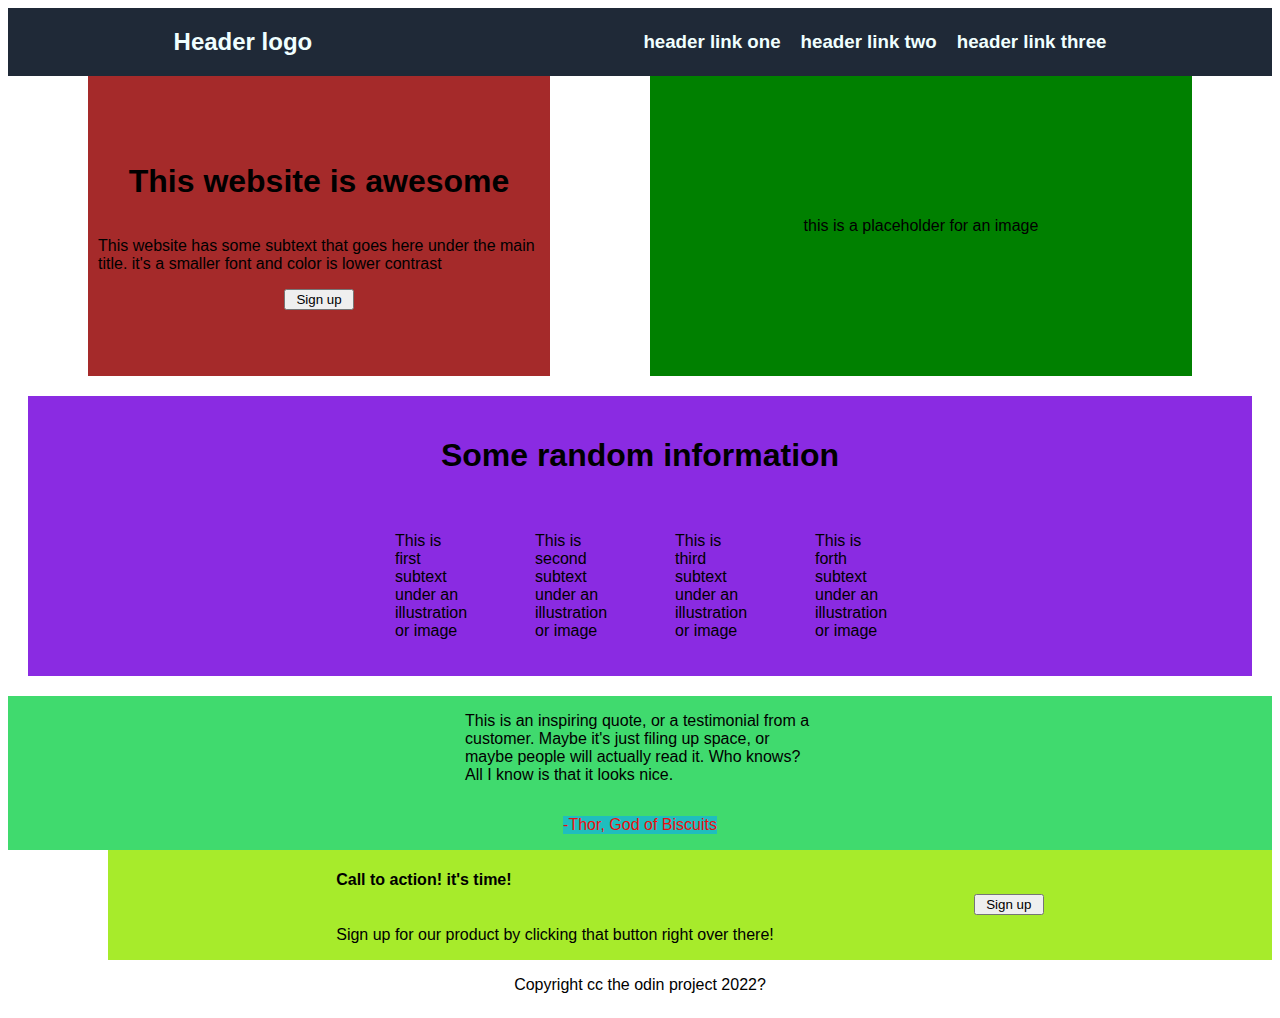
==== index.html @ 790f1e70 "element location in html file changed to better identify where they belong" ====
<!DOCTYPE html>
<html lang="en">
<head>
    <meta charset="UTF-8">
    <meta http-equiv="X-UA-Compatible" content="IE=edge">
    <meta name="viewport" content="width=device-width, initial-scale=1.0">
    <title>test Landing Page</title>

    <link rel="stylesheet" href="styles.css">
</head>
<body>
    <header>
        <div class="top">
            <h2 id="header-logo">Header logo</h2>
            <div class="top-links">
                <h3><a href="" class="head-link">header link one</a></h3>
                <h3><a href="" class="head-link">header link two</a></h3>
                <h3><a href="" class="head-link">header link three</a></h3>
            </div>
        </div>

        <div class="hero-container">
            <div class="hero-text">
                <h1 id="hero-text">This website is awesome</h1>
                <p class="info-text">This website has some subtext that goes here under the main title. it's a smaller font and color is lower contrast</p>
                <button id="signup">Sign up</button>
            </div>
        
            <div class="image-container">
                <p id="header-image">this is a placeholder for an image</p>
            </div>
        </div>
    </header>

    <div class="random-info">
        <h1 class="big-text">Some random information</h1>
        
        <div class="subtext">
        <p class="sub-text">This is first subtext under an illustration or image</p>
        <p class="sub-text">This is second subtext under an illustration or image</p>
        <p class="sub-text">This is third subtext under an illustration or image</p>
        <p class="sub-text">This is forth subtext under an illustration or image</p>
        </div>
    </div>

    <div class="quotes">
        <p class="quote-text">This is an inspiring quote, or a testimonial from a customer. Maybe it's just filing up space, or maybe people will actually read it. Who knows? All I know is that it looks nice.</p>
        
        <p id="quote-author">-Thor, God of Biscuits</p>
        
    </div>

    <div class="callaction">
        <div class="action-container">
        <h4>Call to action! it's time!</h4>
        <p class="info-text">Sign up for our product by clicking that button right over there!</p>
        </div>

        <button id="signup-botton">Sign up</button>
    </div>

    <footer>
        <p id="footer"> Copyright cc the odin project 2022? </p>
    </footer>


    

</body>
</html>
---- styles.css ----
* {
    font-family: -apple-system, BlinkMacSystemFont, 'Segoe UI', Roboto, Oxygen, Ubuntu, Cantarell, 'Open Sans', 'Helvetica Neue', sans-serif;
}

/* header logo */
.top {
    display: flex;
    background-color: #1F2937;
    justify-content: space-around;
    flex: 1;
    color: azure;
}

.top-links {
    display: flex;
    flex-direction: row;
    justify-content: space-evenly;
    align-items: center;
    gap: 20px;
}

a {
    text-decoration: none;
    color: azure;
}
/* header logo end */

.hero-container {
    display: flex;
    justify-content: center;
    gap: 100px;
    height: 300px;
}

.hero-text {
    display: flex;
    background-color: brown;
    flex-direction: column;
    width: 450px;
    margin-left: 80px;
    align-items: center;
    justify-content: center;
    padding: 10px;
}

button {
    height: auto;
    width: 70px;
}

.image-container {
    display: flex;
    background-color: green;
    align-items: center;
    justify-content: center;
    height: auto;
    width: 450px;
    margin-right: 80px;
    padding: 50px;
}

.random-info {
    background-color: blueviolet;
    display: flex;
    flex-direction: column;
    align-items: center;
    gap: 20px;
    margin: 20px;
    padding: 20px;
}

.subtext {
    display: flex;
    justify-content: center;
    gap: 70px;

}

.sub-text {
    width: 70px;
}

.quotes {
    display: flex;
    justify-content: center;
    align-items: center;
    flex-direction: column;
    background-color: rgb(64, 218, 110);
    flex: 1;
}

.quote-text {
    width: 350px;
}

#quote-author {
    display: flex;
    justify-items: right;
    flex: 1;
    background-color: rgb(31, 190, 190);
    color: rgb(236, 14, 14);
}

.callaction {
    display: flex;
    background-color: rgb(167, 235, 43);
    align-items: center;
    justify-content: center;
    margin-left: 100px;
    gap: 200px;
    flex: 1 1 auto;
}

.action-container {
    display: flex;
    flex-direction: column;
}

footer {
    display: flex;
    justify-content: center;
}
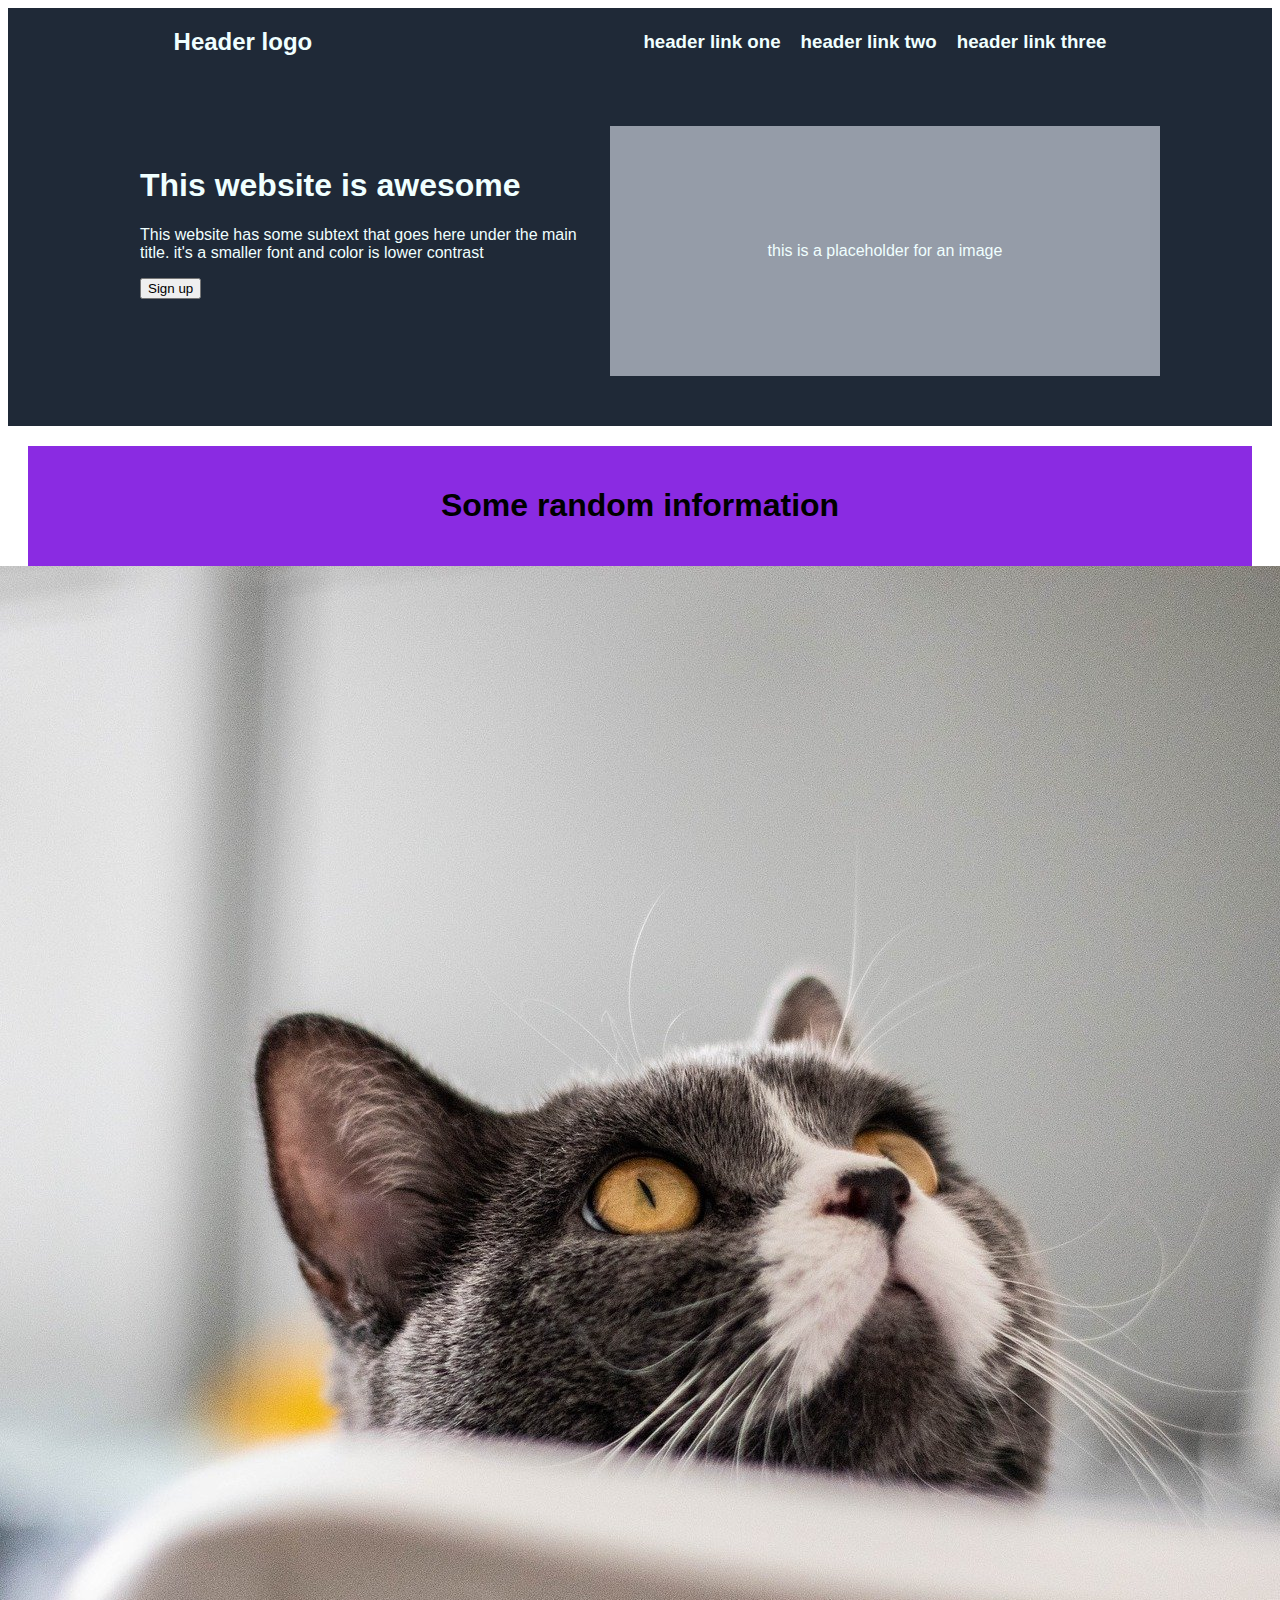
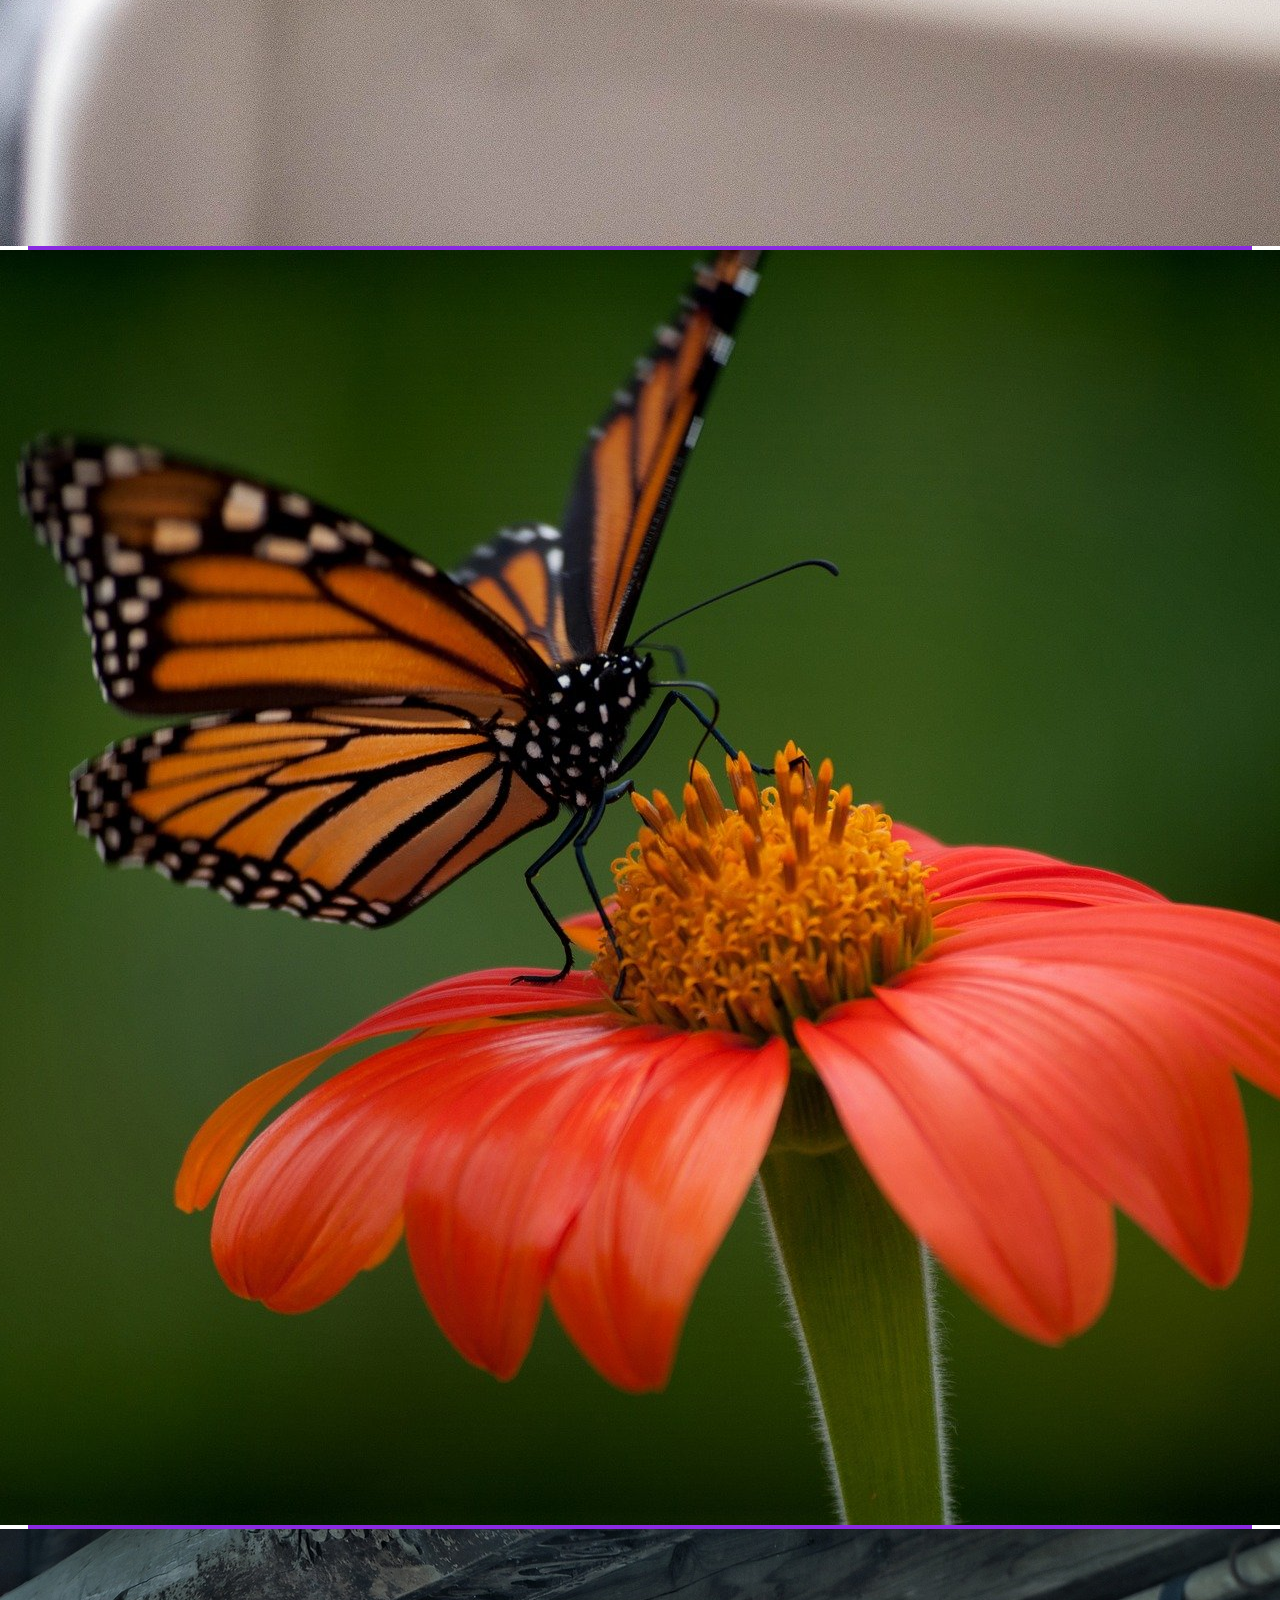
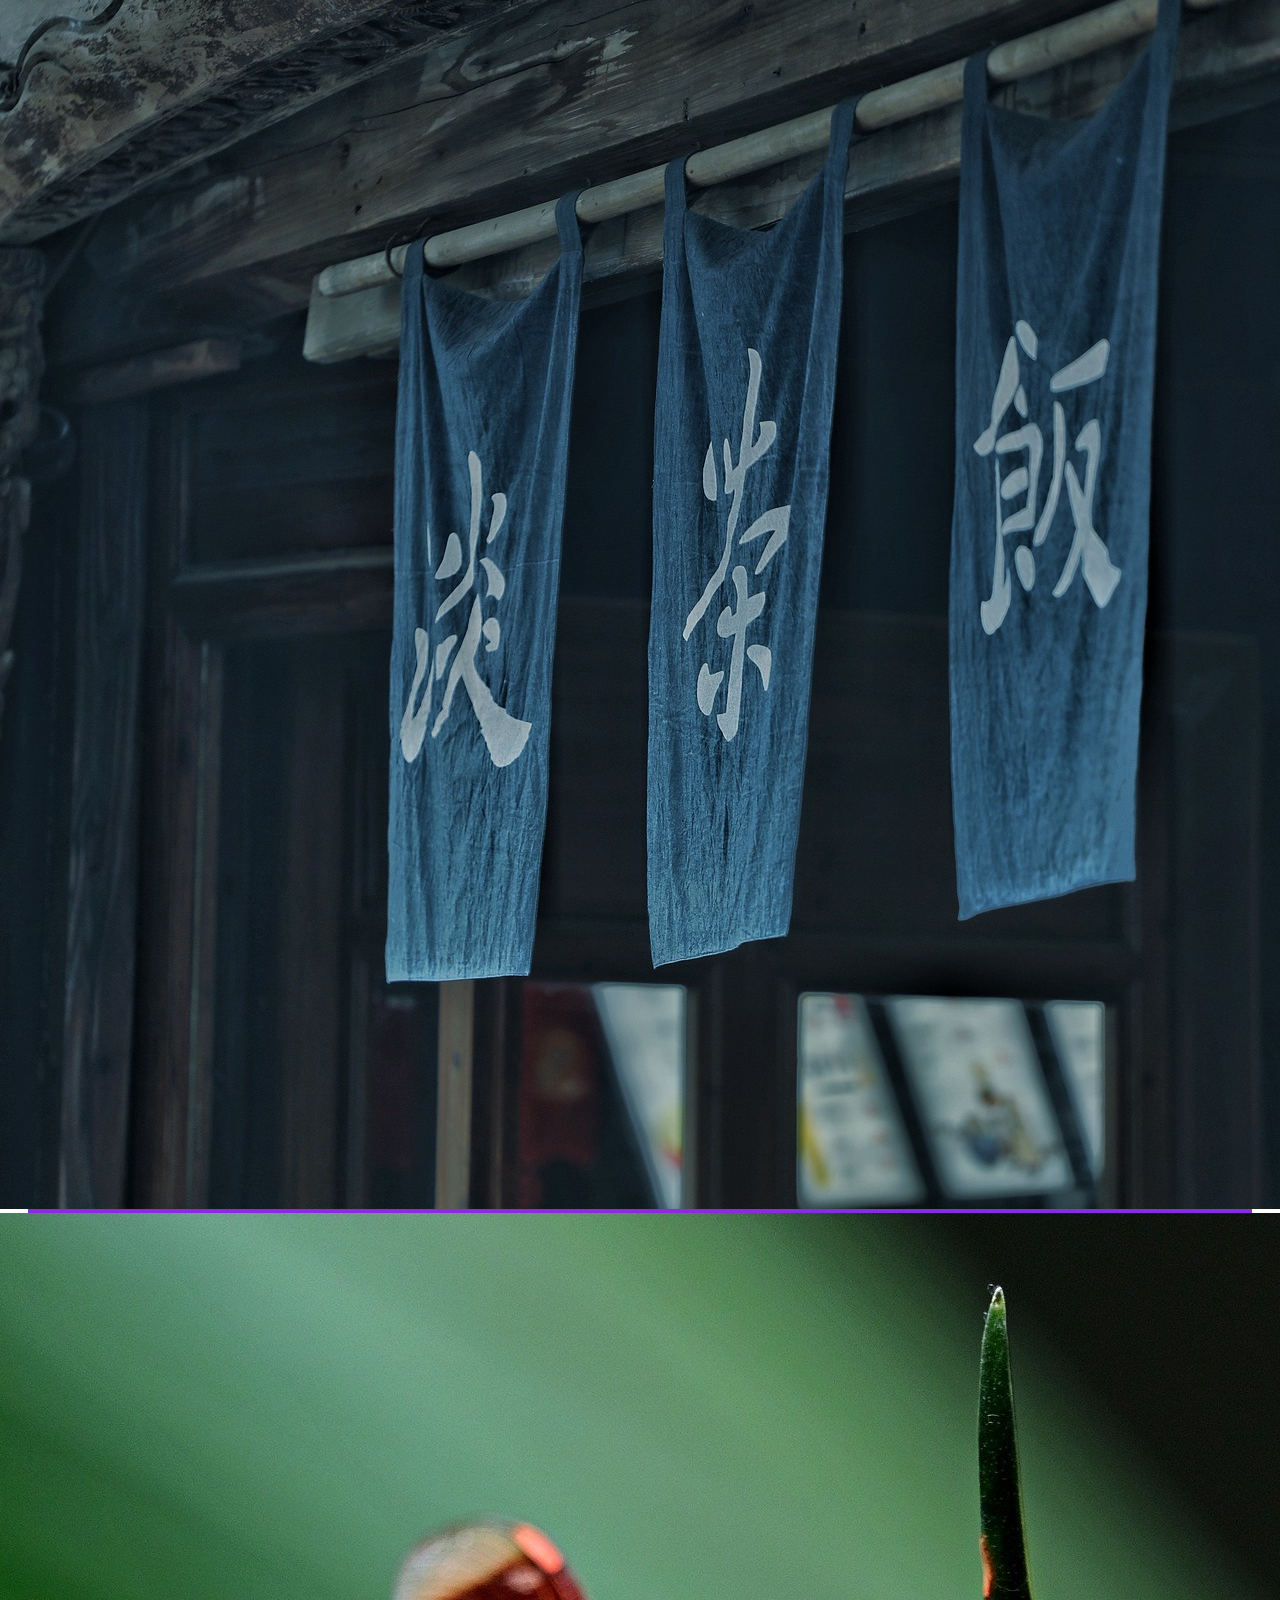
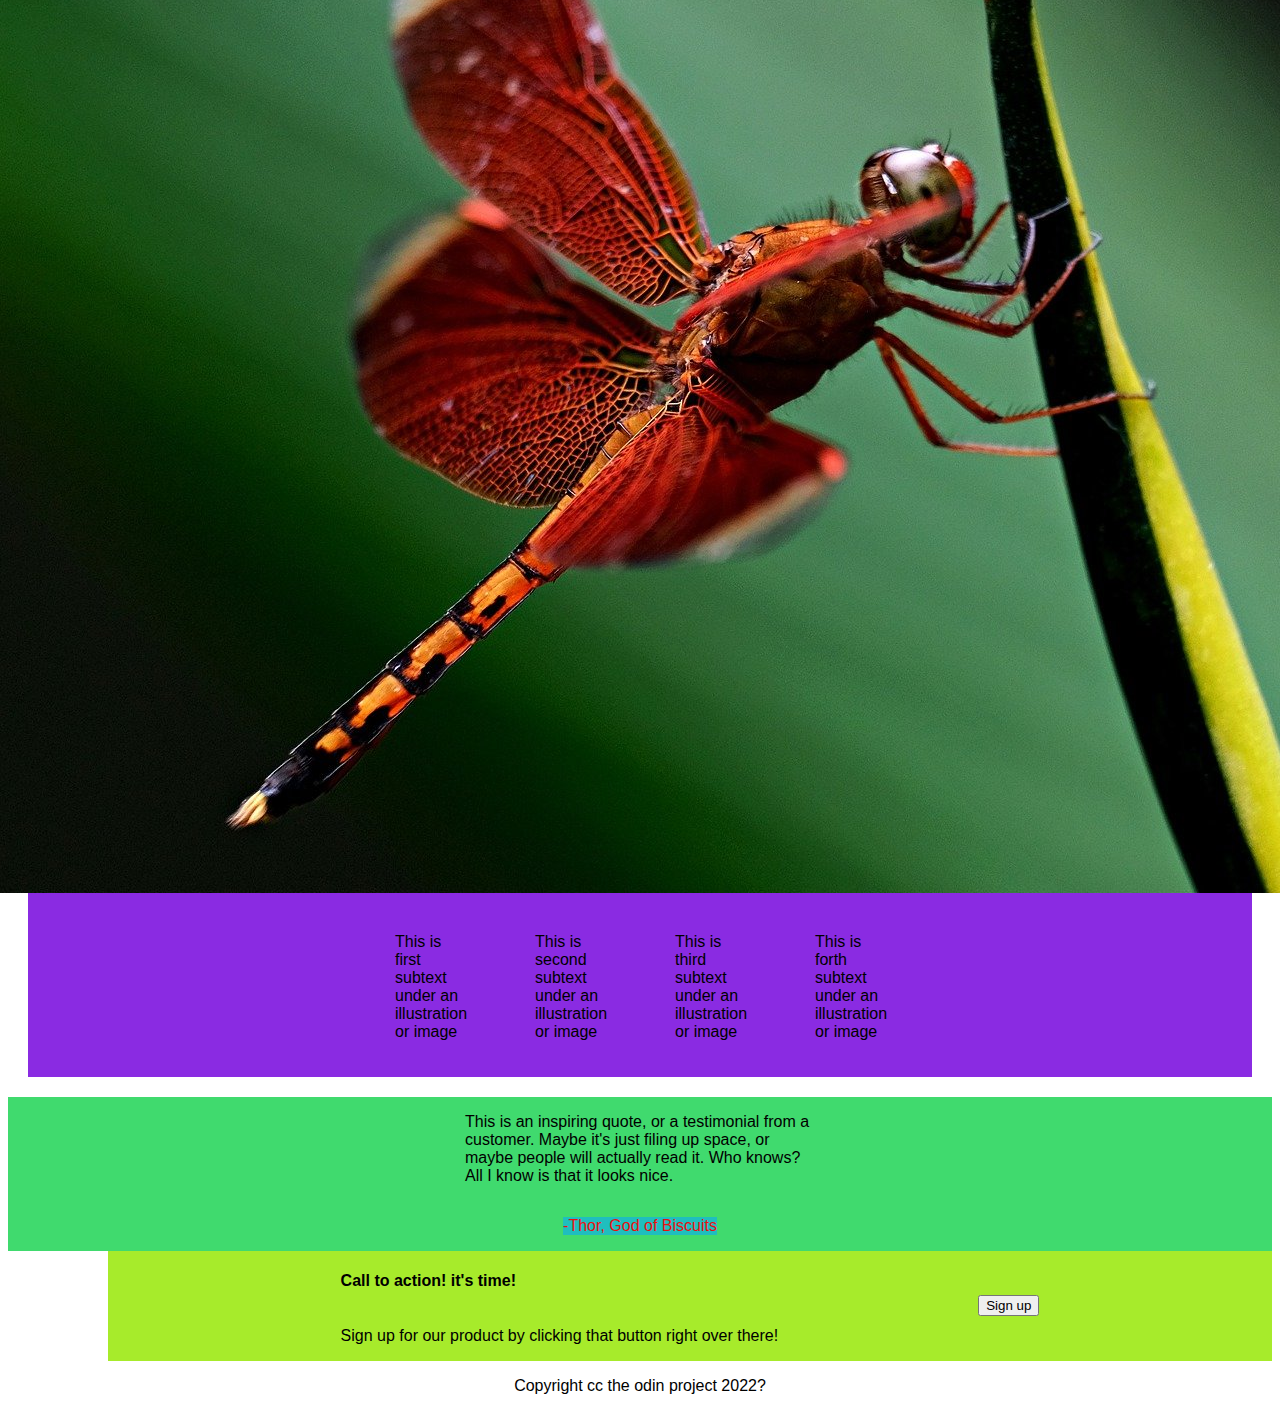
==== commit 34e5f898: "images added to html file" ====
--- a/index.html
+++ b/index.html
@@ -34,6 +34,13 @@
 
     <div class="random-info">
         <h1 class="big-text">Some random information</h1>
+
+        <div class="random-image-container">
+            <img src="/images/cat.jpg" alt="cat image">
+            <img src="/images/butterfly.jpg" alt="butterfly image">
+            <img src="/images/wuzhen.jpg" alt="wuzhen restourant image">
+            <img src="/images/red-dragonfly.jpg" alt="red dragonfly image">
+        </div>
         
         <div class="subtext">
         <p class="sub-text">This is first subtext under an illustration or image</p>
--- a/styles.css
+++ b/styles.css
@@ -3,6 +3,7 @@
 }
 
 /* header logo */
+
 .top {
     display: flex;
     background-color: #1F2937;
@@ -23,41 +24,38 @@
     text-decoration: none;
     color: azure;
 }
-/* header logo end */
+/* header logo end 
+hero container*/
 
 .hero-container {
     display: flex;
+    background-color: #1F2937;
     justify-content: center;
-    gap: 100px;
-    height: 300px;
+    padding: 50px;
+    flex: 1 1 auto;
 }
 
 .hero-text {
-    display: flex;
-    background-color: brown;
-    flex-direction: column;
+    padding: 20px;
+    flex: 0 1 auto;
     width: 450px;
-    margin-left: 80px;
-    align-items: center;
-    justify-content: center;
-    padding: 10px;
-}
+    color: azure;
 
-button {
-    height: auto;
-    width: 70px;
 }
 
 .image-container {
     display: flex;
-    background-color: green;
+    background-color: #959ca8;
+    justify-content: center;
     align-items: center;
-    justify-content: center;
-    height: auto;
-    width: 450px;
-    margin-right: 80px;
-    padding: 50px;
+    padding: 100px;
+    width: 350px;
+    flex: 0 1 auto;
+    color: azure;
 }
+
+
+/* hero container */
 
 .random-info {
     background-color: blueviolet;
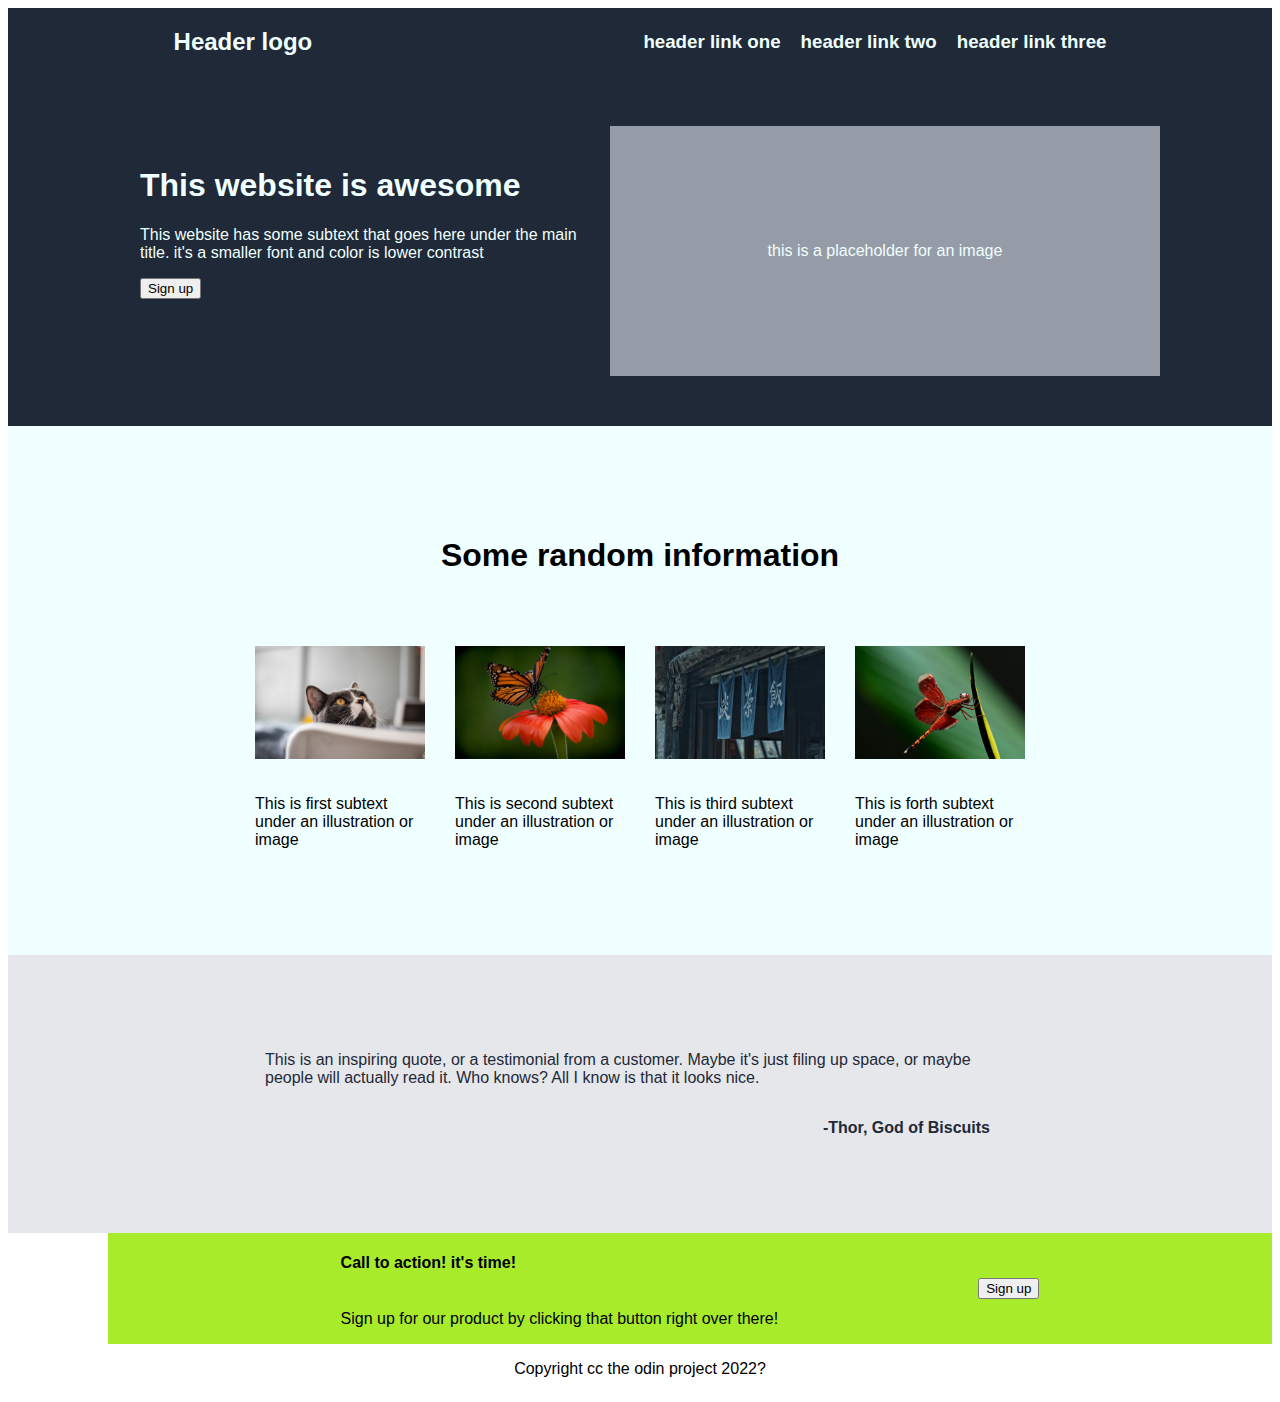
==== commit bf06e7ac: "call action container code location adjusted" ====
--- a/index.html
+++ b/index.html
@@ -43,10 +43,10 @@
         </div>
         
         <div class="subtext">
-        <p class="sub-text">This is first subtext under an illustration or image</p>
-        <p class="sub-text">This is second subtext under an illustration or image</p>
-        <p class="sub-text">This is third subtext under an illustration or image</p>
-        <p class="sub-text">This is forth subtext under an illustration or image</p>
+            <p class="sub-text">This is first subtext under an illustration or image</p>
+            <p class="sub-text">This is second subtext under an illustration or image</p>
+            <p class="sub-text">This is third subtext under an illustration or image</p>
+            <p class="sub-text">This is forth subtext under an illustration or image</p>
         </div>
     </div>
 
@@ -59,11 +59,11 @@
 
     <div class="callaction">
         <div class="action-container">
-        <h4>Call to action! it's time!</h4>
-        <p class="info-text">Sign up for our product by clicking that button right over there!</p>
+            <h4>Call to action! it's time!</h4>
+            <p class="info-text">Sign up for our product by clicking that button right over there!</p>
         </div>
 
-        <button id="signup-botton">Sign up</button>
+        <button id="signup-button">Sign up</button>
     </div>
 
     <footer>
--- a/styles.css
+++ b/styles.css
@@ -25,7 +25,7 @@
     color: azure;
 }
 /* header logo end 
-hero container*/
+-hero container*/
 
 .hero-container {
     display: flex;
@@ -55,49 +55,66 @@
 }
 
 
-/* hero container */
+/* hero container 
+- random info container */
 
 .random-info {
-    background-color: blueviolet;
+    background-color: azure;
     display: flex;
     flex-direction: column;
     align-items: center;
+    justify-content: center;
     gap: 20px;
-    margin: 20px;
-    padding: 20px;
+    padding: 90px;
+}
+
+img {
+    width: 170px;
+}
+
+.random-image-container {
+    display: flex;
+    gap: 30px;
+    margin-top: 30px;
+
 }
 
 .subtext {
     display: flex;
-    justify-content: center;
-    gap: 70px;
-
+    gap: 30px;
 }
 
 .sub-text {
-    width: 70px;
+    width: 170px;
 }
+
+
+/* random info container end
+- quote container */
 
 .quotes {
     display: flex;
-    justify-content: center;
+    flex-direction: column;
     align-items: center;
-    flex-direction: column;
-    background-color: rgb(64, 218, 110);
-    flex: 1;
+    background-color: #e5e7eb;
+    color: #1F2937;
+    flex: 1 1 auto;
+    padding: 80px;
 }
 
 .quote-text {
-    width: 350px;
+    width: 750px;
+    font-style: light italic;
 }
 
 #quote-author {
     display: flex;
-    justify-items: right;
-    flex: 1;
-    background-color: rgb(31, 190, 190);
-    color: rgb(236, 14, 14);
+    justify-content: right;
+    width: 700px;
+    font-weight: bold;
 }
+/*quote container end
+call to action container */
 
 .callaction {
     display: flex;
@@ -114,6 +131,9 @@
     flex-direction: column;
 }
 
+/*call to action container end
+footer */
+
 footer {
     display: flex;
     justify-content: center;
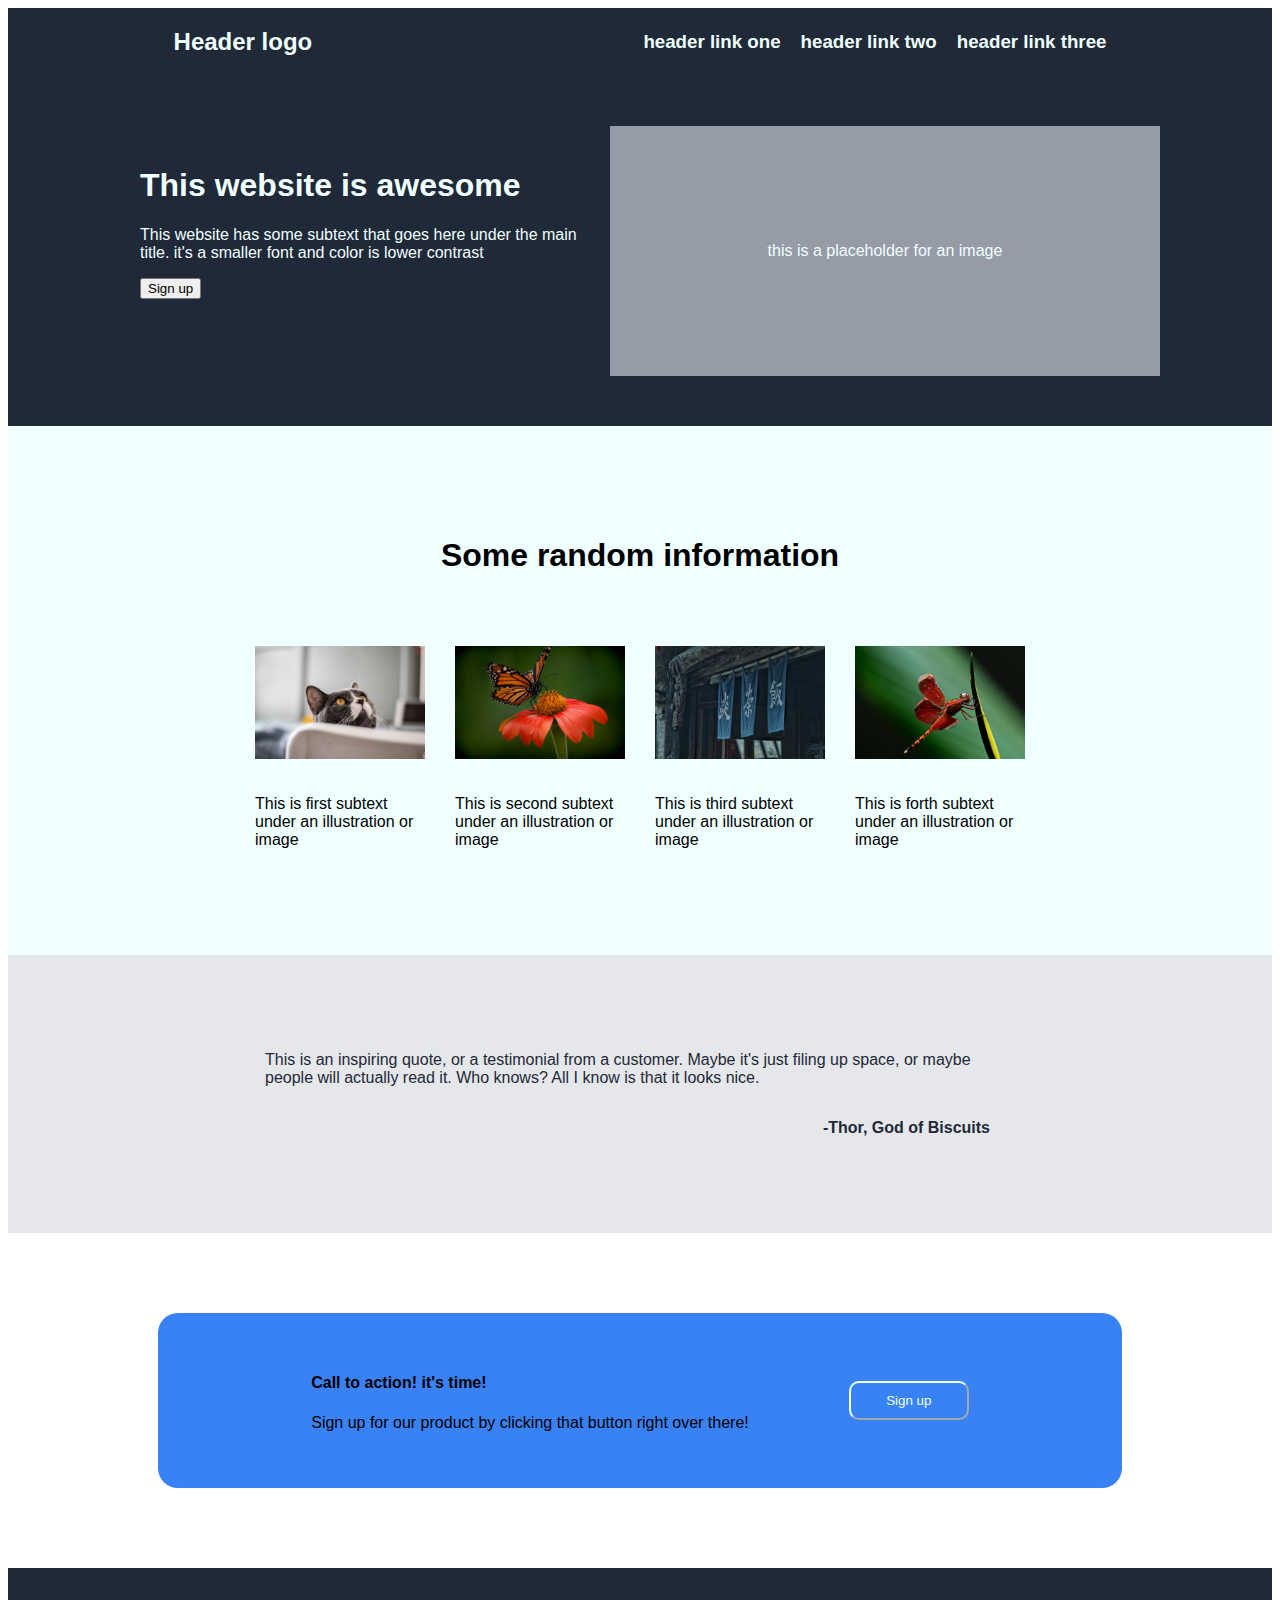
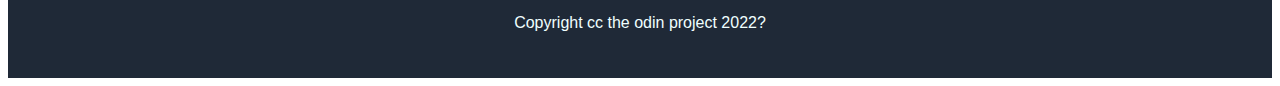
==== commit 3b4457e2: "image location fix" ====
--- a/index.html
+++ b/index.html
@@ -36,10 +36,10 @@
         <h1 class="big-text">Some random information</h1>
 
         <div class="random-image-container">
-            <img src="/images/cat.jpg" alt="cat image">
-            <img src="/images/butterfly.jpg" alt="butterfly image">
-            <img src="/images/wuzhen.jpg" alt="wuzhen restourant image">
-            <img src="/images/red-dragonfly.jpg" alt="red dragonfly image">
+            <img src="./images/cat.jpg" alt="cat image">
+            <img src="./images/butterfly.jpg" alt="butterfly image">
+            <img src="./images/wuzhen.jpg" alt="wuzhen restourant image">
+            <img src="./images/red-dragonfly.jpg" alt="red dragonfly image">
         </div>
         
         <div class="subtext">
--- a/styles.css
+++ b/styles.css
@@ -1,6 +1,7 @@
 * {
     font-family: -apple-system, BlinkMacSystemFont, 'Segoe UI', Roboto, Oxygen, Ubuntu, Cantarell, 'Open Sans', 'Helvetica Neue', sans-serif;
 }
+
 
 /* header logo */
 
@@ -118,17 +119,24 @@
 
 .callaction {
     display: flex;
-    background-color: rgb(167, 235, 43);
+    background-color: #3882F6;
+    justify-content: center;
     align-items: center;
-    justify-content: center;
-    margin-left: 100px;
-    gap: 200px;
-    flex: 1 1 auto;
+    margin: 80px 150px;
+    padding: 40px;
+    gap: 100px;
+    border-radius: 20px;
 }
 
-.action-container {
-    display: flex;
-    flex-direction: column;
+#signup-button {
+    flex: 0 0 auto;
+    width: 120px;
+    background-color: inherit;
+    color: azure;
+    border-radius: 10px;
+    border-color: azure;
+    padding: 10px;
+
 }
 
 /*call to action container end
@@ -136,5 +144,8 @@
 
 footer {
     display: flex;
+    background-color: #1F2937;
+    color: azure;
     justify-content: center;
+    padding: 30px;
 }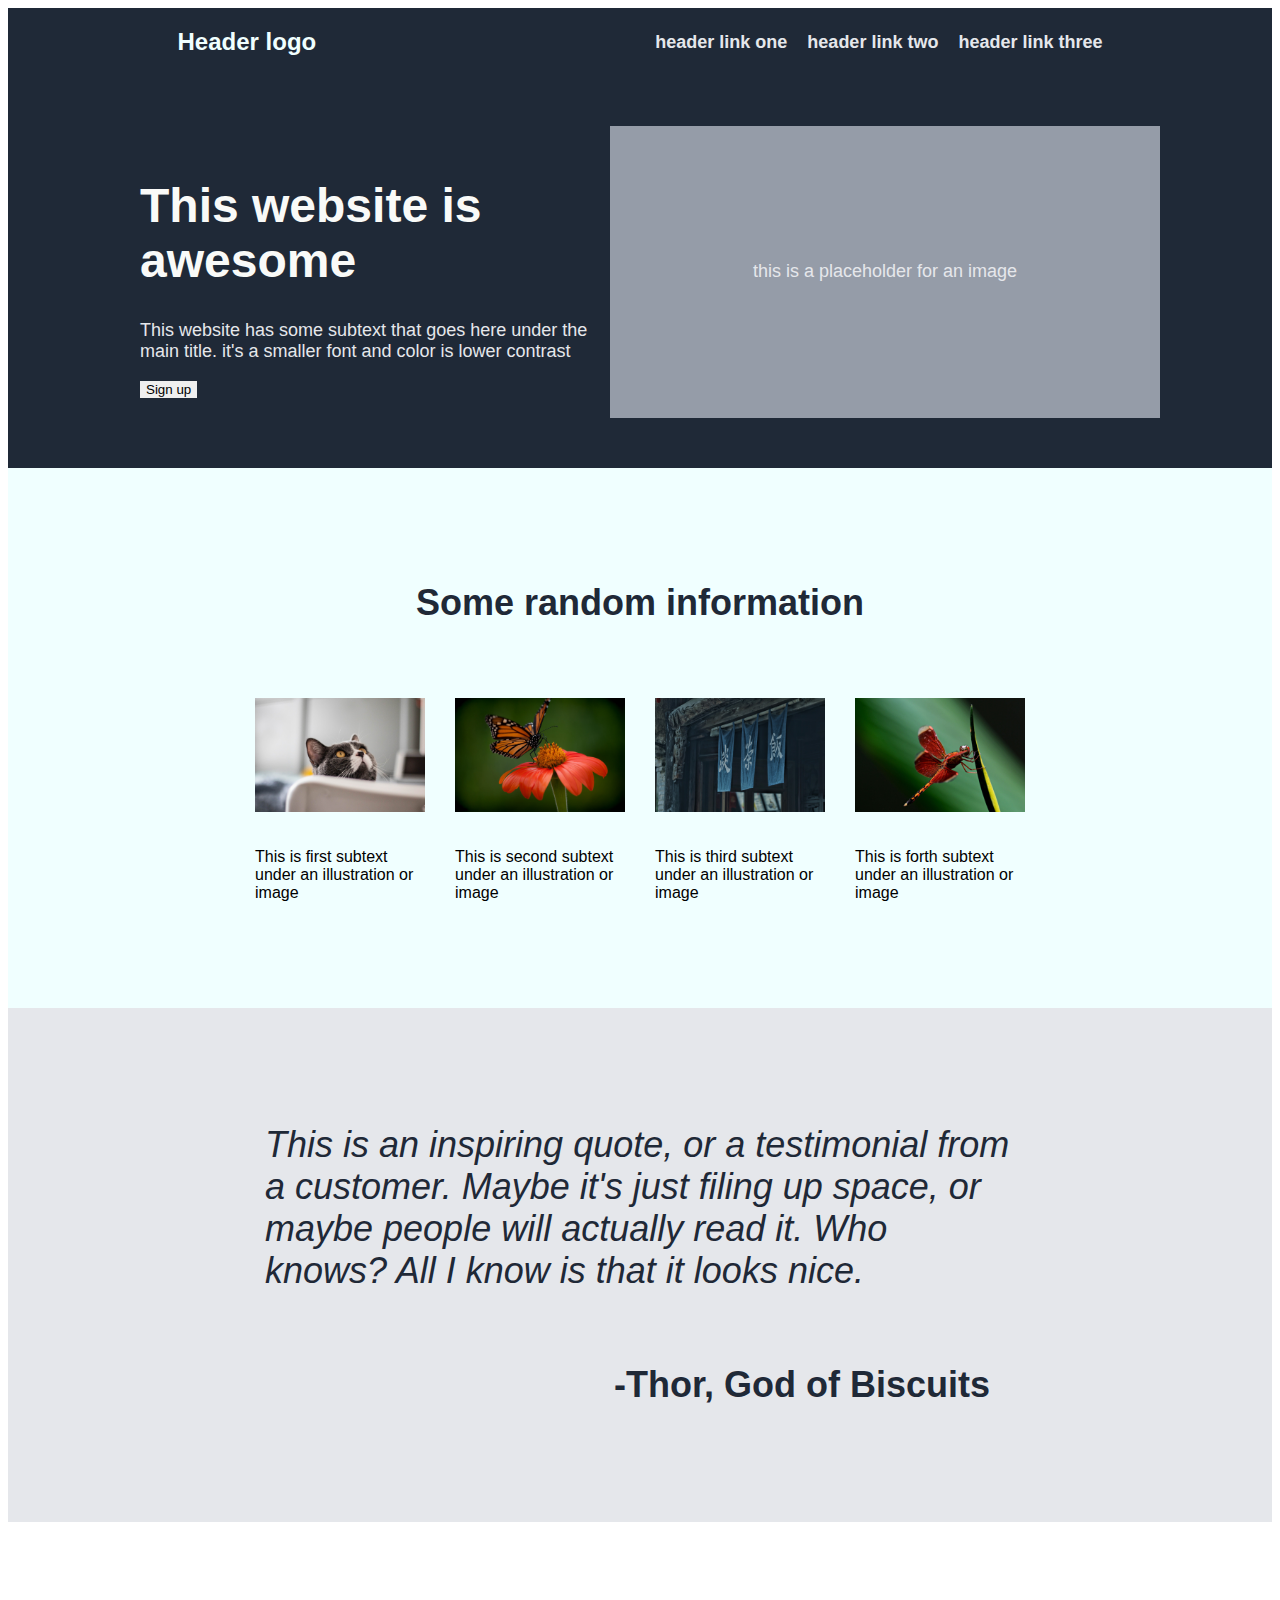
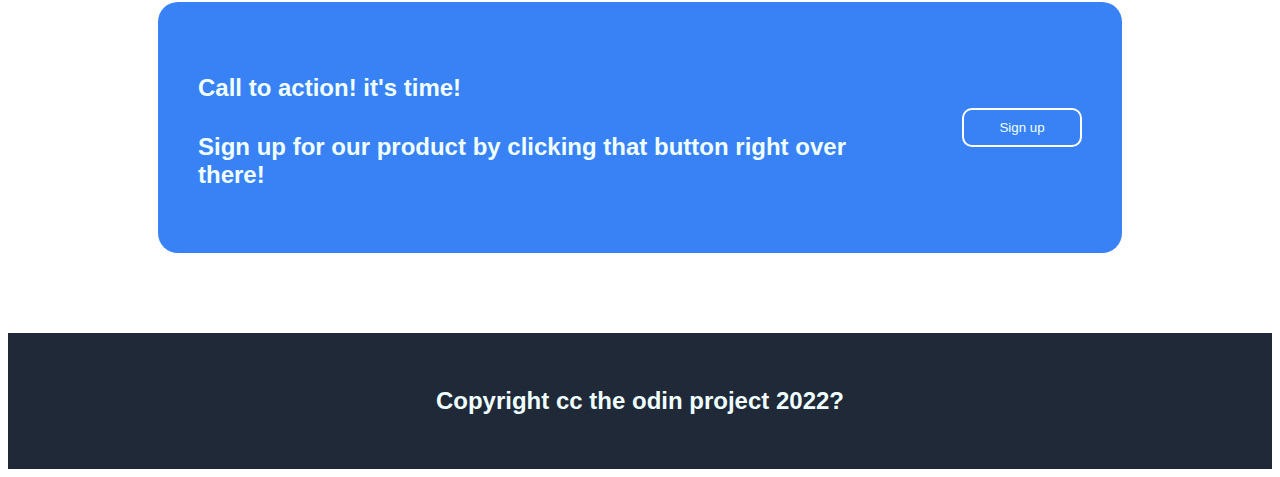
==== commit 73553343: "redundent class and id tags removed" ====
--- a/index.html
+++ b/index.html
@@ -13,21 +13,21 @@
         <div class="top">
             <h2 id="header-logo">Header logo</h2>
             <div class="top-links">
-                <h3><a href="" class="head-link">header link one</a></h3>
-                <h3><a href="" class="head-link">header link two</a></h3>
-                <h3><a href="" class="head-link">header link three</a></h3>
+                <h3><a href="" class="hero-text">header link one</a></h3>
+                <h3><a href="" class="hero-text">header link two</a></h3>
+                <h3><a href="" class="hero-text">header link three</a></h3>
             </div>
         </div>
 
         <div class="hero-container">
-            <div class="hero-text">
-                <h1 id="hero-text">This website is awesome</h1>
-                <p class="info-text">This website has some subtext that goes here under the main title. it's a smaller font and color is lower contrast</p>
-                <button id="signup">Sign up</button>
+            <div class="hero-text-container">
+                <h1 id="hero-main-text">This website is awesome</h1>
+                <p class="hero-text">This website has some subtext that goes here under the main title. it's a smaller font and color is lower contrast</p>
+                <button style="border-style: none;">Sign up</button>
             </div>
         
             <div class="image-container">
-                <p id="header-image">this is a placeholder for an image</p>
+                <p class="hero-text">this is a placeholder for an image</p>
             </div>
         </div>
     </header>
@@ -60,14 +60,14 @@
     <div class="callaction">
         <div class="action-container">
             <h4>Call to action! it's time!</h4>
-            <p class="info-text">Sign up for our product by clicking that button right over there!</p>
+            <p>Sign up for our product by clicking that button right over there!</p>
         </div>
 
         <button id="signup-button">Sign up</button>
     </div>
 
     <footer>
-        <p id="footer"> Copyright cc the odin project 2022? </p>
+        <p> Copyright cc the odin project 2022? </p>
     </footer>
 
 
--- a/styles.css
+++ b/styles.css
@@ -9,7 +9,7 @@
     display: flex;
     background-color: #1F2937;
     justify-content: space-around;
-    flex: 1;
+    flex: 0 0 auto;
     color: azure;
 }
 
@@ -23,7 +23,10 @@
 
 a {
     text-decoration: none;
-    color: azure;
+}
+
+#header-logo {
+    font-size: 24px;
 }
 /* header logo end 
 -hero container*/
@@ -36,11 +39,10 @@
     flex: 1 1 auto;
 }
 
-.hero-text {
+.hero-text-container {
     padding: 20px;
     flex: 0 1 auto;
     width: 450px;
-    color: azure;
 
 }
 
@@ -52,7 +54,17 @@
     padding: 100px;
     width: 350px;
     flex: 0 1 auto;
-    color: azure;
+}
+
+.hero-text {
+    font-size: 18px;
+    color: #E5E7EB;
+}
+
+#hero-main-text {
+    font-size: 48px;
+    font-weight: bold;
+    color: #F9FAF8;
 }
 
 
@@ -89,6 +101,12 @@
     width: 170px;
 }
 
+.big-text {
+    font-size: 36px;
+    font-weight: bold;
+    color: #1F2937;
+}
+
 
 /* random info container end
 - quote container */
@@ -101,11 +119,14 @@
     color: #1F2937;
     flex: 1 1 auto;
     padding: 80px;
+    font-size: 36px;
+
 }
 
 .quote-text {
     width: 750px;
-    font-style: light italic;
+    font-style: italic;
+    font-weight: lighter;
 }
 
 #quote-author {
@@ -128,13 +149,20 @@
     border-radius: 20px;
 }
 
+.action-container {
+    font-size: 24px;
+    font-weight: bold;
+    color: azure;
+}
+
 #signup-button {
     flex: 0 0 auto;
     width: 120px;
     background-color: inherit;
     color: azure;
     border-radius: 10px;
-    border-color: azure;
+    border-color: white;
+    border-style: solid;
     padding: 10px;
 
 }
@@ -148,4 +176,6 @@
     color: azure;
     justify-content: center;
     padding: 30px;
+    font-size: 24px;
+    font-weight: bold;
 }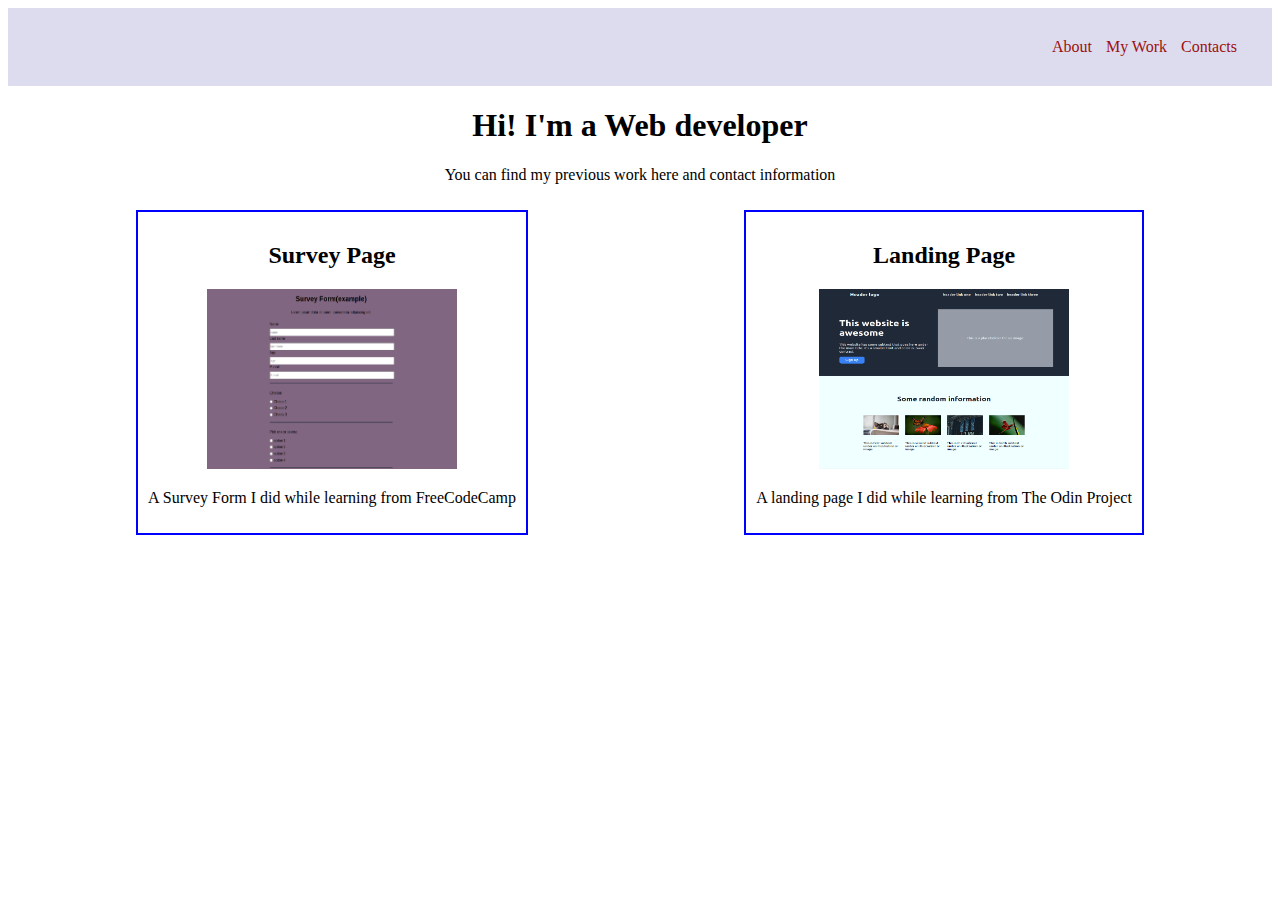
==== commit 97a17432: "screenshots for projects added" ====
--- a/index.html
+++ b/index.html
@@ -4,74 +4,45 @@
     <meta charset="UTF-8">
     <meta http-equiv="X-UA-Compatible" content="IE=edge">
     <meta name="viewport" content="width=device-width, initial-scale=1.0">
-    <title>test Landing Page</title>
-
-    <link rel="stylesheet" href="styles.css">
+    <title>Class-Projects</title>
+    <link rel="stylesheet" type="text/css" href="styles.css">
+    
 </head>
 <body>
     <header>
-        <div class="top">
-            <h2 id="header-logo">Header logo</h2>
-            <div class="top-links">
-                <h3><a href="" class="hero-text">header link one</a></h3>
-                <h3><a href="" class="hero-text">header link two</a></h3>
-                <h3><a href="" class="hero-text">header link three</a></h3>
+        <div class="nav-bar">
+            <a href="#about">About</a>
+            <a href="#work">My Work</a>
+            <a href="#contact">Contacts</a>
+        </div>
+    </header>
+    
+    <div id="about">
+        <h1>
+            Hi! I'm a Web developer
+        </h1>
+        <p>You can find my previous work here and contact information </p>
+    </div>
+
+    <div id="work">
+        <div class="container">
+            <div class="alt-container">
+                <div class="title"><h2>Survey Page</h1></div>
+                
+                <figure><a href="/FCC/survey-form/index.html" target="_blank"><img src="/image/fcc-surveyformss.jpg" alt="survey form screenshot" width="250px"></a></figure>
+                <p>A Survey Form I did while learning from FreeCodeCamp</p>
+            </div>
+
+            <div class="alt-container">
+                <div class="title"><h2>Landing Page</h1></div>
+                    
+                <figure><a href="/odin-projects/landingpage1/index.html" target="_blank"><img src="/image/odin-landingpage1ss.jpg" alt="survey form screenshot" width="250px"></a></figure>
+                <p>A landing page I did while learning from The Odin Project</p>
             </div>
         </div>
 
-        <div class="hero-container">
-            <div class="hero-text-container">
-                <h1 id="hero-main-text">This website is awesome</h1>
-                <p class="hero-text">This website has some subtext that goes here under the main title. it's a smaller font and color is lower contrast</p>
-                <button style="border-style: none;">Sign up</button>
-            </div>
-        
-            <div class="image-container">
-                <p class="hero-text">this is a placeholder for an image</p>
-            </div>
-        </div>
-    </header>
-
-    <div class="random-info">
-        <h1 class="big-text">Some random information</h1>
-
-        <div class="random-image-container">
-            <img src="./images/cat.jpg" alt="cat image">
-            <img src="./images/butterfly.jpg" alt="butterfly image">
-            <img src="./images/wuzhen.jpg" alt="wuzhen restourant image">
-            <img src="./images/red-dragonfly.jpg" alt="red dragonfly image">
-        </div>
-        
-        <div class="subtext">
-            <p class="sub-text">This is first subtext under an illustration or image</p>
-            <p class="sub-text">This is second subtext under an illustration or image</p>
-            <p class="sub-text">This is third subtext under an illustration or image</p>
-            <p class="sub-text">This is forth subtext under an illustration or image</p>
-        </div>
     </div>
 
-    <div class="quotes">
-        <p class="quote-text">This is an inspiring quote, or a testimonial from a customer. Maybe it's just filing up space, or maybe people will actually read it. Who knows? All I know is that it looks nice.</p>
-        
-        <p id="quote-author">-Thor, God of Biscuits</p>
-        
-    </div>
-
-    <div class="callaction">
-        <div class="action-container">
-            <h4>Call to action! it's time!</h4>
-            <p>Sign up for our product by clicking that button right over there!</p>
-        </div>
-
-        <button id="signup-button">Sign up</button>
-    </div>
-
-    <footer>
-        <p> Copyright cc the odin project 2022? </p>
-    </footer>
-
-
-    
 
 </body>
 </html>--- a/styles.css
+++ b/styles.css
@@ -1,181 +1,37 @@
-* {
-    font-family: -apple-system, BlinkMacSystemFont, 'Segoe UI', Roboto, Oxygen, Ubuntu, Cantarell, 'Open Sans', 'Helvetica Neue', sans-serif;
+.nav-bar a {
+    text-decoration: none;
+    color: rgb(156, 15, 15);
+    padding: 5px;
+}
+.nav-bar {
+    text-align: right;
+    margin: 10px;
+}
+header {
+    background-color: rgb(220, 220, 238);
+    padding: 20px;
+}
+
+#about {
+    text-align: center;
 }
 
 
-/* header logo */
-
-.top {
+.container {
     display: flex;
-    background-color: #1F2937;
-    justify-content: space-around;
-    flex: 0 0 auto;
-    color: azure;
-}
-
-.top-links {
-    display: flex;
-    flex-direction: row;
-    justify-content: space-evenly;
-    align-items: center;
-    gap: 20px;
-}
-
-a {
-    text-decoration: none;
-}
-
-#header-logo {
-    font-size: 24px;
-}
-/* header logo end 
--hero container*/
-
-.hero-container {
-    display: flex;
-    background-color: #1F2937;
-    justify-content: center;
-    padding: 50px;
-    flex: 1 1 auto;
-}
-
-.hero-text-container {
-    padding: 20px;
-    flex: 0 1 auto;
-    width: 450px;
-
-}
-
-.image-container {
-    display: flex;
-    background-color: #959ca8;
-    justify-content: center;
-    align-items: center;
-    padding: 100px;
-    width: 350px;
+    margin: 10px 20px;
+    flex-wrap: wrap;
     flex: 0 1 auto;
 }
 
-.hero-text {
-    font-size: 18px;
-    color: #E5E7EB;
+img {
+    height: 180px;
+    width: 250px;
 }
 
-#hero-main-text {
-    font-size: 48px;
-    font-weight: bold;
-    color: #F9FAF8;
-}
-
-
-/* hero container 
-- random info container */
-
-.random-info {
-    background-color: azure;
-    display: flex;
-    flex-direction: column;
-    align-items: center;
-    justify-content: center;
-    gap: 20px;
-    padding: 90px;
-}
-
-img {
-    width: 170px;
-}
-
-.random-image-container {
-    display: flex;
-    gap: 30px;
-    margin-top: 30px;
-
-}
-
-.subtext {
-    display: flex;
-    gap: 30px;
-}
-
-.sub-text {
-    width: 170px;
-}
-
-.big-text {
-    font-size: 36px;
-    font-weight: bold;
-    color: #1F2937;
-}
-
-
-/* random info container end
-- quote container */
-
-.quotes {
-    display: flex;
-    flex-direction: column;
-    align-items: center;
-    background-color: #e5e7eb;
-    color: #1F2937;
-    flex: 1 1 auto;
-    padding: 80px;
-    font-size: 36px;
-
-}
-
-.quote-text {
-    width: 750px;
-    font-style: italic;
-    font-weight: lighter;
-}
-
-#quote-author {
-    display: flex;
-    justify-content: right;
-    width: 700px;
-    font-weight: bold;
-}
-/*quote container end
-call to action container */
-
-.callaction {
-    display: flex;
-    background-color: #3882F6;
-    justify-content: center;
-    align-items: center;
-    margin: 80px 150px;
-    padding: 40px;
-    gap: 100px;
-    border-radius: 20px;
-}
-
-.action-container {
-    font-size: 24px;
-    font-weight: bold;
-    color: azure;
-}
-
-#signup-button {
-    flex: 0 0 auto;
-    width: 120px;
-    background-color: inherit;
-    color: azure;
-    border-radius: 10px;
-    border-color: white;
-    border-style: solid;
+.container .alt-container {
+    text-align: center;
+    margin: 10px auto;
+    border: 2px solid blue;
     padding: 10px;
-
-}
-
-/*call to action container end
-footer */
-
-footer {
-    display: flex;
-    background-color: #1F2937;
-    color: azure;
-    justify-content: center;
-    padding: 30px;
-    font-size: 24px;
-    font-weight: bold;
 }